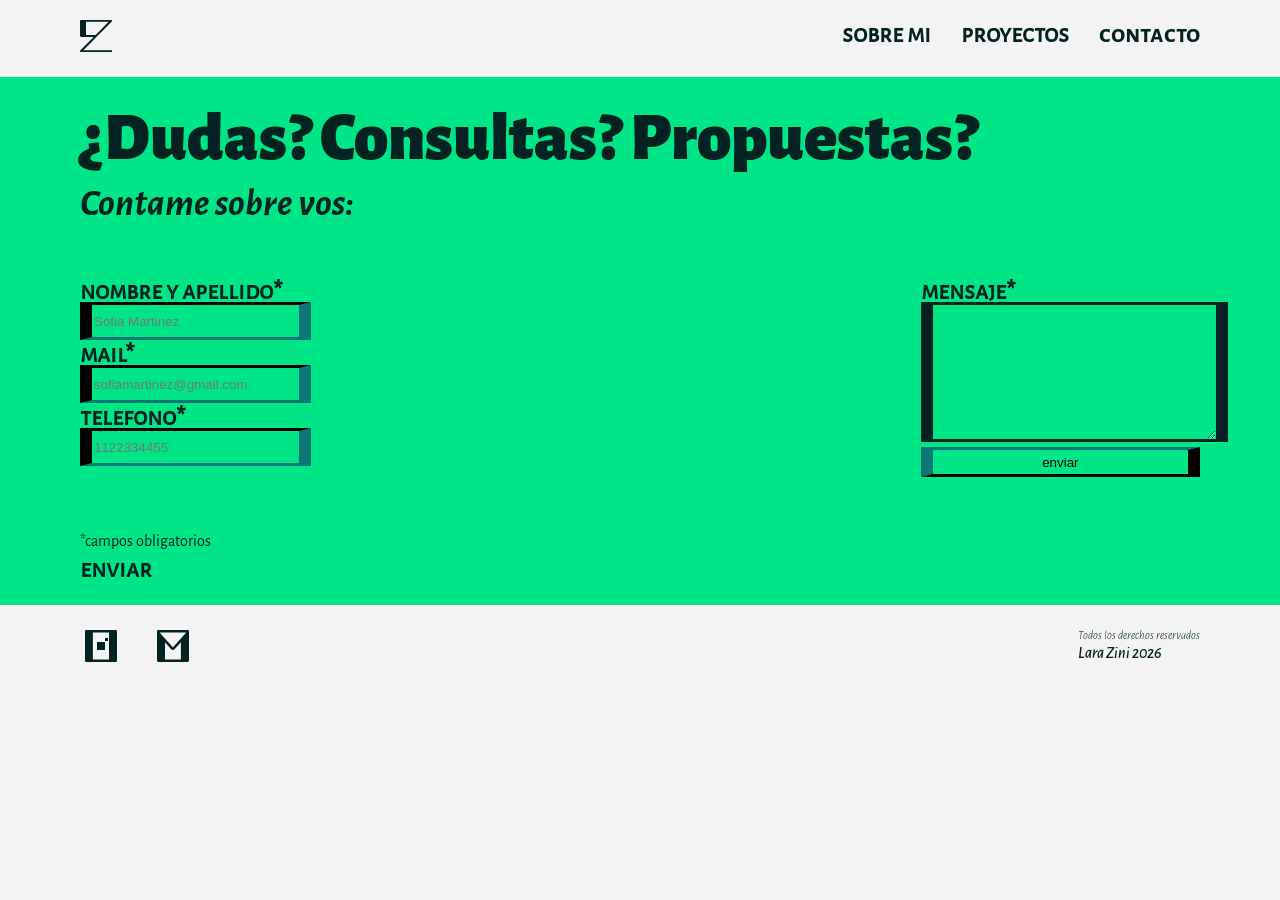
==== contacto.html @ 566a5c64 "cambios html y css" ====
<!DOCTYPE html>
<html>

<head>
    <meta charset="utf-8" />
    <link href="estilos.css" rel="stylesheet">
    <title>ZiniLara_Porfolio</title>
    <link rel="icon" type="image/x-icon" href="img/favicon.ico">
</head>

<body>
    <header>
        <a id="isotipo" href="index.html" target="_self"> <img src="img/isotipo-negro.png" alt="isotipo" width="32px"
                height="32px" /> </a>
        <nav>
            <a href="sobremi.html" target="_self">
                <h4>sobre mi</h4>
            </a>
            <a href="proyectos.html" target="_self">
                <h4>proyectos</h4>
            </a>
            <a href="contacto.html" target="_self">
                <h5>contacto</h5>
            </a>
        </nav>
    </header>

    <main>
        <section id="contacto">
            <h1>¿Dudas? Consultas? Propuestas?</h1>
            <h3>Contame sobre vos:</h3>
            <form method="post" action="" target="_blank" enctype="text/plain">
                <div class="datos">
                    <label for="nombre">
                        <h4>nombre y apellido*</h4>
                    </label>
                    <input type="text" name="nombre" id="nombre" maxlength="30" placeholder="Sofia Martinez" required>
                    <label for="mail">
                        <h4>mail*</h4>
                    </label>
                    <input type="text" name="mail" id="mail" maxlength="30" placeholder="sofiamartinez@gmail.com"
                        required>
                    <label for="telefono">
                        <h4>telefono*</h4>
                    </label>
                    <input type="tel" name="telefono" id="telefono" maxlength="30" placeholder="1122334455" required>
                </div>

                <div class="mensaje">
                    <label for="mensaje">
                        <h4>mensaje*</h4>
                    </label>
                    <textarea name="mensaje" id="mensaje" maxlength="300"></textarea>
                    <input type="submit" value="enviar" class="enviar">
                </div>
            </form>
            <p>*campos obligatorios</p>

            <a class="boton-negro" href="#">
                <h4>enviar</h4>
            </a>
        </section>
    </main>

    <footer>
        <ul id="redes">
            <li>
                <a id="instagram" href="https://www.instagram.com/larazini.dg/?hl=es"><img
                        src="img/icono-instagram-negro.png" alt="icono instagram" width="42px" height="42px" /></a>
            </li>
            <li>
                <a id="mailusuario" href="mailto:larazini08@gmail.com"><img src="img/icono-mail-negro.png"
                        alt="icono mail" width="42px" height="42px" /></a>
            </li>
        </ul>
        <ul id="legales">
            <li>
                <aclaracion>Todos los derechos reservados</aclaracion>
            </li>
            <li>
                <aclaracion2>Lara Zini 2026</aclaracion2>
            </li>
        </ul>
    </footer>
</body>

</html>
---- estilos.css ----
@charset "utf-8";
/*css document*/

/*AJUSTES GENERALES*/
@font-face {
    font-family: 'alegreyasans-regular';
    src: url(fonts/AlegreyaSans-Regular.ttf);
    font-weight: normal;
    font-style: normal;
}

@font-face {
    font-family: 'alegreyasans-lightitalic';
    src: url(fonts/AlegreyaSans-LightItalic.ttf);
    font-weight: lighter;
    font-style: italic;
}

@font-face {
    font-family: 'alegreyasans-mediumitalic';
    src: url(fonts/AlegreyaSans-MediumItalic.ttf);
    font-weight: medium;
    font-style: italic;
}

@font-face {
    font-family: 'alegreyasans-bolditalic';
    src: url(fonts/AlegreyaSans-BoldItalic.ttf);
    font-weight: bold;
    font-style: italic;
}
@font-face {
    font-family: 'alegreyasans-black';
    src: url(fonts/AlegreyaSans-Black.ttf);
    font-weight: bolder;
    font-style: normal;
}

@font-face {
    font-family: 'alegreyasansSC-regular';
    src: url(fonts/AlegreyaSansSC-Regular.ttf);
    font-weight: normal;
    font-style: normal;
}

@font-face {
    font-family: 'alegreyasansSC-bold';
    src: url(fonts/AlegreyaSansSC-Bold.ttf);
    font-weight: bold;
    font-style: normal;
}


/*CARACTERISTICAS*/

body{
    background-color:#F3F3F3;
    font-family:'alegreyasans-regular', sans-serif;
    font-size: 1rem;
    text-wrap: balance;
    color: #042222;
    margin: 0;
    padding: 0;
}


/*ESTILOS TIPOGRÁFICOS*/

h1{
    font-family: 'alegreyasans-black', sans-serif;
    font-size: 4.3rem;
    margin: 0;
}

h2{
    font-family: 'alegreyasansSC-bold', sans-serif;
    font-size: 2.8rem;
    margin: 0;
}

h3{
    font-family: 'alegreyasans-bolditalic', sans-serif;
    font-size: 2.4rem;
    margin: 0
}

h4{
    font-family: 'alegreyasansSC-regular', sans-serif;
    font-size: 1.6rem;
    margin: 0;
}

h5{
    font-family: 'alegreyasansSC-bold', sans-serif;
    font-size: 1.6rem;
    margin: 0;
}

h6{
    font-family: 'alegreyasans-mediumitalic', sans-serif;
    font-size: 1.4rem;
    margin: 0;
}

aclaracion{
    font-family: 'alegreyasans-lightitalic', sans-serif;
    font-size: 0.75rem;
    margin: 0;
}

aclaracion2{
    font-family: 'alegreyasans-mediumitalic', sans-serif;
    font-size: 1rem;
    margin: 0;
}

p{
    font-size: 1rem;
    line-height: 1.75rem;
    margin: 0;
}


/*TODOS LOS HTML*/

header{
    display: flex;
    justify-content: space-between;
    flex-wrap: wrap;
    padding: 20px 0;
    margin: 0 80px;
    gap: 40px;
}

nav{
    display: flex;
    flex-wrap: wrap;
    gap: 30px
}

a{
    text-decoration: none;
    color: #042222;
}

a:hover{
    color: #00E686;
}

.boton{
    color: #00E686;
    border-width: 3px 12px ;
    border-color: #042222;
}

.boton:hover{
    color: #F3F3F3;
    background-color: #00E686;
}

.boton-negro{
    border-width: 3px 12px ;
    border-color: #042222;
}

.boton-negro:hover{
    color: #00E686;
    background-color: #042222;
}

#isotipo:hover{
    content: url(img/isotipo-verde.png);
    width: 32px; height: 32px;
}

ul{
    list-style: none;
    margin: 0;
    padding: 0;
}

footer{
    display: flex;
    justify-content: space-between;
    flex-wrap: wrap;
    padding: 20px 0;
    margin: 0 80px;
}

#instagram:hover{
    content: url(img/icono-instagram-verde.png);
}

#mail:hover{
    content: url(img/icono-mail-verde.png);
}

#redes{
    display: flex;
    gap: 30px;
}


/*INDEX HTML*/
section{
padding: 20px 0;
}

#bienvenida{
    display: flex;
    justify-content: space-between;
    gap: 50px;
    margin: 0 80px;
}

#bienvenida article{
    display: flex;
    max-width: 431px;
    flex-direction: column;
    justify-content: center;
    gap: 30px;
}

#proyectos-destacados{
    background-color: #00E686;
    padding: 20px 80px;
}

#proyectos-destacados h2{
    color: #042222;
}

#signos-pregunta{
    display: flex;
    justify-content: space-between;
    gap: 50px;
    margin: 0 80px;
}

#signos-pregunta article{
    display: flex;
    flex-direction: column;
    justify-content: center;
    gap: 30px;
}

/*SOBRE MI HTML*/

#sobremi{
    background-color: #00E686;
    display: flex;
    justify-content: center;
    flex-wrap: wrap;
    gap: 40px;
}

#sobremi article{
    max-width: 514px;
}

h2{
    color: #00E686;
}

#informacion{
    display: flex;
    justify-content: space-evenly;
    flex-wrap: wrap;
    gap: 40px;
}

#formacion{
    max-width: 388px;
}

/*PROYECTOS HTML*/


/*CONTACTO HTML*/

#contacto{
    background-color: #00E686;
    padding: 20px 80px;
}

form{
    width: 100%;
    height: auto;
    display: flex;
    flex-wrap: wrap;
    flex-direction: row;
    justify-content: space-between;
    padding: 50px 0;
}

label{
    display: block;
    height: 25px;
}

input{
    width: 100%;
    height: 30px;
    border-width: 3px 12px ;
    border-color: #042222;
    background-color: #00E686;
}

textarea{
    width: 100%;
    height: 130px;
    border-width: 3px 12px ;
    border-color: #042222;
    background-color: #00E686;
}
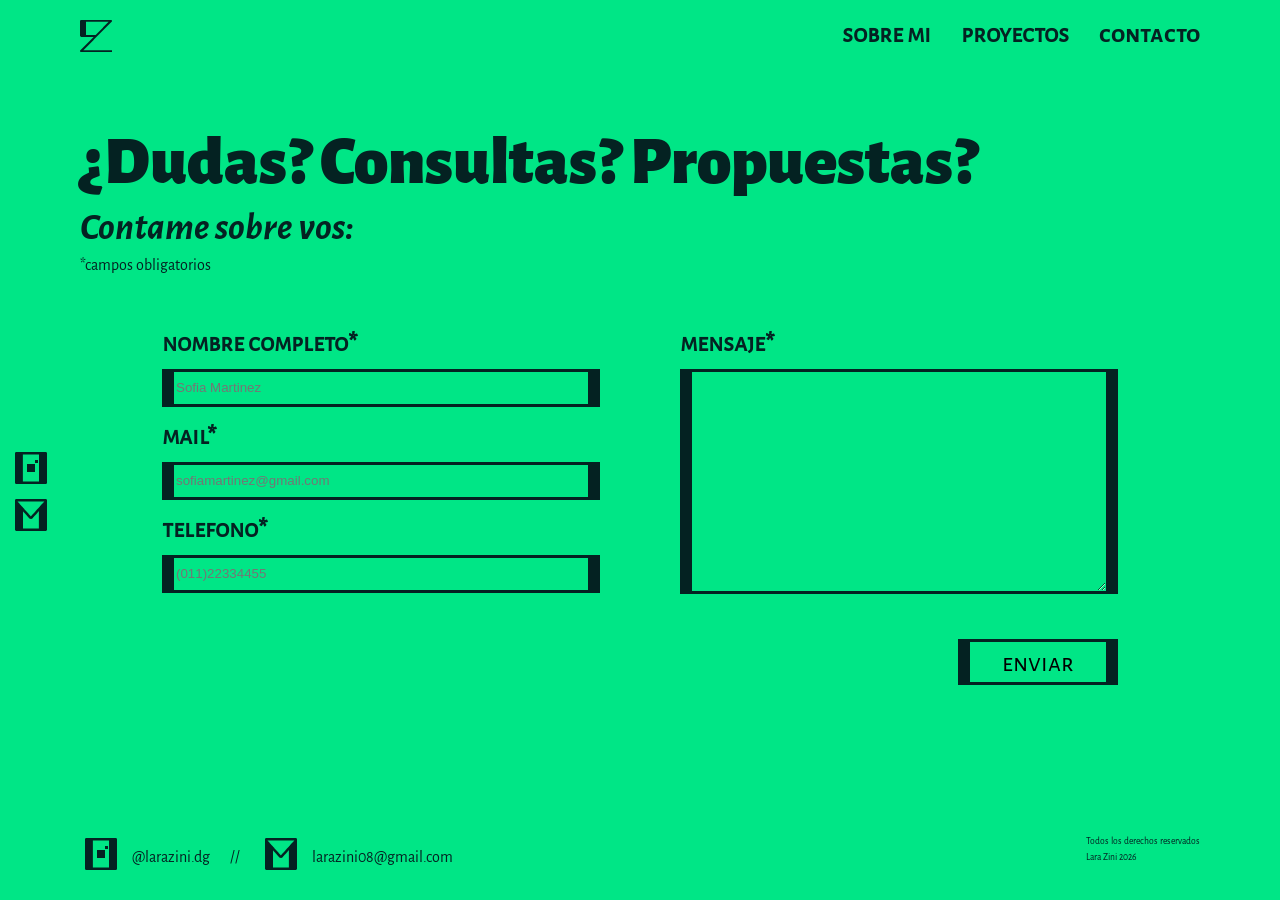
==== commit e80d4a59: "html y css" ====
--- a/contacto.html
+++ b/contacto.html
@@ -3,15 +3,19 @@
 
 <head>
     <meta charset="utf-8" />
+    <meta name="viewport" content="width=device-width, initial-scale=1.0">
+    <meta name="author" content="Lara Zini">
+    <meta name="keywords" content="diseñador gráfico, branding, identidad de marca, diseño editorial, fotógrafo">
     <link href="estilos.css" rel="stylesheet">
     <title>ZiniLara_Porfolio</title>
     <link rel="icon" type="image/x-icon" href="img/favicon.ico">
 </head>
 
-<body>
+<body id="contacto-body">
     <header>
-        <a id="isotipo" href="index.html" target="_self"> <img src="img/isotipo-negro.png" alt="isotipo" width="32px"
-                height="32px" /> </a>
+        <a href="index.html" target="_self">
+            <div class="isotipo"></div>
+        </a>
         <nav>
             <a href="sobremi.html" target="_self">
                 <h4>sobre mi</h4>
@@ -26,59 +30,74 @@
     </header>
 
     <main>
+
+        <section id="fijo">
+            <ul id="fijo-ul">
+                <li>
+                    <a class="instagram" href="https://www.instagram.com/larazini.dg/?hl=es" target="_blank"><img
+                            src="img/icono-instagram-negro.png" alt="icono instagram" width="42px" height="42px" /></a>
+                </li>
+                <li>
+                    <a class="mail" href="mailto:larazini08@gmail.com" target="_blank"><img src="img/icono-mail-negro.png"
+                            alt="icono mail" width="42px" height="42px" /></a>
+                </li>
+            </ul>
+        </section>
+
         <section id="contacto">
             <h1>¿Dudas? Consultas? Propuestas?</h1>
             <h3>Contame sobre vos:</h3>
+            <p>*campos obligatorios</p>
             <form method="post" action="" target="_blank" enctype="text/plain">
                 <div class="datos">
                     <label for="nombre">
-                        <h4>nombre y apellido*</h4>
+                        <h4>nombre completo*</h4>
                     </label>
-                    <input type="text" name="nombre" id="nombre" maxlength="30" placeholder="Sofia Martinez" required>
+                    <input type="text" name="nombre" id="nombre" maxlength="40" placeholder="Sofia Martinez" required>
                     <label for="mail">
                         <h4>mail*</h4>
                     </label>
-                    <input type="text" name="mail" id="mail" maxlength="30" placeholder="sofiamartinez@gmail.com"
+                    <input type="email" name="mail" id="mail" maxlength="40" placeholder="sofiamartinez@gmail.com"
                         required>
                     <label for="telefono">
                         <h4>telefono*</h4>
                     </label>
-                    <input type="tel" name="telefono" id="telefono" maxlength="30" placeholder="1122334455" required>
+                    <input type="tel" name="telefono" id="telefono" maxlength="40" placeholder="(011)22334455" required>
                 </div>
 
                 <div class="mensaje">
                     <label for="mensaje">
                         <h4>mensaje*</h4>
                     </label>
-                    <textarea name="mensaje" id="mensaje" maxlength="300"></textarea>
-                    <input type="submit" value="enviar" class="enviar">
+                    <textarea name="mensaje" id="mensaje" maxlength="300" required></textarea>
+                    <div class="boton-enviar">
+                        <input type="submit" value="enviar" class="enviar">
+                    </div>
                 </div>
             </form>
-            <p>*campos obligatorios</p>
-
-            <a class="boton-negro" href="#">
-                <h4>enviar</h4>
-            </a>
         </section>
     </main>
 
     <footer>
-        <ul id="redes">
+        <ul class="redes">
             <li>
-                <a id="instagram" href="https://www.instagram.com/larazini.dg/?hl=es"><img
+                <a class="instagram" href="https://www.instagram.com/larazini.dg/?hl=es" target="_blank"><img
                         src="img/icono-instagram-negro.png" alt="icono instagram" width="42px" height="42px" /></a>
+                <p>@larazini.dg</p>
             </li>
+            <li><p>//</p></li>
             <li>
-                <a id="mailusuario" href="mailto:larazini08@gmail.com"><img src="img/icono-mail-negro.png"
+                <a class="mail" href="mailto:larazini08@gmail.com" target="_blank"><img src="img/icono-mail-negro.png"
                         alt="icono mail" width="42px" height="42px" /></a>
+                <p>larazini08@gmail.com</p>
             </li>
         </ul>
         <ul id="legales">
             <li>
-                <aclaracion>Todos los derechos reservados</aclaracion>
+                <p>Todos los derechos reservados</p>
             </li>
             <li>
-                <aclaracion2>Lara Zini 2026</aclaracion2>
+                <p>Lara Zini 2026</p>
             </li>
         </ul>
     </footer>
--- a/estilos.css
+++ b/estilos.css
@@ -54,17 +54,20 @@
 /*CARACTERISTICAS*/
 
 body{
-    background-color:#F3F3F3;
+    background-color:var(--blanco);
     font-family:'alegreyasans-regular', sans-serif;
-    font-size: 1rem;
     text-wrap: balance;
-    color: #042222;
+    color:var(--negro);
     margin: 0;
     padding: 0;
-}
-
-
-/*ESTILOS TIPOGRÁFICOS*/
+    min-height: 100vh;
+    display: flex;
+    flex-direction: column;
+    justify-content: space-between;
+}
+
+
+/*ESTILOS*/
 
 h1{
     font-family: 'alegreyasans-black', sans-serif;
@@ -102,24 +105,17 @@
     margin: 0;
 }
 
-aclaracion{
-    font-family: 'alegreyasans-lightitalic', sans-serif;
-    font-size: 0.75rem;
-    margin: 0;
-}
-
-aclaracion2{
-    font-family: 'alegreyasans-mediumitalic', sans-serif;
-    font-size: 1rem;
-    margin: 0;
-}
-
 p{
     font-size: 1rem;
     line-height: 1.75rem;
     margin: 0;
 }
 
+:root{
+    --blanco:#F3F3F3;
+    --verde:#00E686;
+    --negro: #042222;
+}
 
 /*TODOS LOS HTML*/
 
@@ -138,39 +134,62 @@
     gap: 30px
 }
 
+.isotipo{
+    background-image: url(img/isotipo-negro.png); width: 32px; height: 32px;
+}
+
+.isotipo:hover{
+    content: url(img/isotipo-verde.png);
+    width: 32px; height: 32px;
+}
+
 a{
     text-decoration: none;
-    color: #042222;
+    color:var(--negro);
 }
 
 a:hover{
-    color: #00E686;
+    color: var(--verde);
+}
+
+#fijo{
+    background-color: var(--verde);
+    position: fixed;
+    top: 48%;
+    left: 0%;
+    padding: 15px 15px 15px 10px;
 }
 
 .boton{
-    color: #00E686;
+    color:var(--verde);
     border-width: 3px 12px ;
-    border-color: #042222;
+    border-color: var(--verde);
+    border-style: solid;
+    border-radius: 1px;
+    width: 160px;
+    text-align: center;
+    padding: 5px 0;
 }
 
 .boton:hover{
-    color: #F3F3F3;
-    background-color: #00E686;
+    color: var(--blanco);
+    background-color: var(--verde);
 }
 
 .boton-negro{
     border-width: 3px 12px ;
-    border-color: #042222;
+    border-color: var(--negro);
+    border-style: solid;
+    border-radius: 1px;
+    width: 160px;
+    padding: 5px 0;
+    display: flex;
+    justify-content: center;
 }
 
 .boton-negro:hover{
-    color: #00E686;
-    background-color: #042222;
-}
-
-#isotipo:hover{
-    content: url(img/isotipo-verde.png);
-    width: 32px; height: 32px;
+    color: var(--verde);
+    background-color: var(--negro);
 }
 
 ul{
@@ -185,30 +204,44 @@
     flex-wrap: wrap;
     padding: 20px 0;
     margin: 0 80px;
-}
-
-#instagram:hover{
+    gap: 15px;
+}
+
+.redes li{
+    display: flex;
+    align-items: center;
+    gap: 10px;
+}
+
+.instagram:hover{
     content: url(img/icono-instagram-verde.png);
 }
 
-#mail:hover{
+.mail:hover{
     content: url(img/icono-mail-verde.png);
 }
 
-#redes{
-    display: flex;
-    gap: 30px;
+.redes{
+    display: flex;
+    gap: 20px;
+    flex-wrap: wrap;
+}
+
+#legales p{
+    font-size: 0.6rem;
+    line-height: 1rem;
 }
 
 
 /*INDEX HTML*/
 section{
-padding: 20px 0;
+padding: 40px 0;
 }
 
 #bienvenida{
     display: flex;
     justify-content: space-between;
+    flex-wrap: wrap;
     gap: 50px;
     margin: 0 80px;
 }
@@ -218,21 +251,36 @@
     max-width: 431px;
     flex-direction: column;
     justify-content: center;
-    gap: 30px;
+    gap: 40px;
+}
+
+#boton-bienvenida{
+    display: flex;
+    justify-content: center;
 }
 
 #proyectos-destacados{
-    background-color: #00E686;
-    padding: 20px 80px;
+    background-color:var(--verde);
+    padding: 40px 80px;
+    display: flex;
+    flex-direction: column;
+    align-content: center;
+    flex-wrap: wrap;
 }
 
 #proyectos-destacados h2{
-    color: #042222;
+    color: var(--negro);
+}
+
+#proyectos-destacados div{
+    display: flex;
+    justify-content: flex-end;
 }
 
 #signos-pregunta{
     display: flex;
-    justify-content: space-between;
+    justify-content: center;
+    flex-wrap: wrap;
     gap: 50px;
     margin: 0 80px;
 }
@@ -241,45 +289,169 @@
     display: flex;
     flex-direction: column;
     justify-content: center;
+    align-items: center;
     gap: 30px;
 }
 
 /*SOBRE MI HTML*/
 
 #sobremi{
-    background-color: #00E686;
-    display: flex;
-    justify-content: center;
-    flex-wrap: wrap;
+    background-color:var(--verde);
+    display: flex;
+    justify-content: center;
+    flex-wrap: wrap;
+    align-items: center;
     gap: 40px;
+    padding: 70px 20px;
 }
 
 #sobremi article{
-    max-width: 514px;
+    max-width: 415px;
+    display: flex;
+    flex-direction: column;
+    gap: 15px;
 }
 
 h2{
-    color: #00E686;
+    color:var(--verde);
 }
 
 #informacion{
     display: flex;
-    justify-content: space-evenly;
+    justify-content: center;
     flex-wrap: wrap;
     gap: 40px;
-}
-
-#formacion{
+    padding: 20px;
+}
+
+#informacion div{
     max-width: 388px;
 }
 
+#formacion, #certificacion, #habilidades, #experiencia{
+    display: flex;
+    flex-direction: column;
+    gap: 15px;
+}
+
+#habilidades div{
+    display: flex;
+    gap: 20px;
+}
+
+#experiencia div{
+    display: flex;
+    gap: 20px;
+}
+
+#informacion p {
+    font-family: 'alegreyasans-mediumitalic', sans-serif;
+}
+
 /*PROYECTOS HTML*/
 
+#proyectos{
+    display: flex;
+    flex-direction: column;
+    margin: 0 80px;
+}
+
+.galeria{
+    display: flex;
+    justify-content: center;
+    flex-wrap: wrap;
+    gap: 40px;
+    padding: 40px 0;
+}
+
+/*HOVER MINIATURAS*/
+
+#galeria-disco a{
+    display: inline-block;
+    background-image: url(img/proyectos/disco/disco-thumbnal-hover.jpg);
+    background-size: 410px 308px;
+    background-position: center;
+}
+
+#galeria-disco a:hover img{
+    opacity: 0;
+    transition: opacity 0.3s ease;
+}
+
+
+#galeria-landscape a{
+    display: inline-block;
+    background-image: url(img/proyectos/landscape/landscape-thumbnal-hover.jpg);
+    background-size: 410px 308px;
+    background-position: center;
+}
+
+#galeria-landscape a:hover img{
+    opacity: 0;
+    transition: opacity 0.3s ease;
+}
+
+
+#galeria-libro a{
+    display: inline-block;
+    background-image: url(img/proyectos/libro/libro-thumbnal-hover.jpg);
+    background-size: 410px 308px;
+    background-position: center;
+}
+
+#galeria-libro a:hover img{
+    opacity: 0;
+    transition: opacity 0.3s ease;
+}
+
+
+#galeria-festival a{
+    display: inline-block;
+    background-image: url(img/proyectos/festival/festival-thumbnal-hover.jpg);
+    background-size: 410px 308px;
+    background-position: center;
+}
+
+#galeria-festival a:hover img{
+    opacity: 0;
+    transition: opacity 0.3s ease;
+}
+
+
+#galeria-fotoproducto a{
+    display: inline-block;
+    background-image: url(img/proyectos/fotoproducto/fotoproducto-thumbnal-hover.jpg);
+    background-size: 410px 308px;
+    background-position: center;
+}
+
+#galeria-fotoproducto a:hover img{
+    opacity: 0;
+    transition: opacity 0.3s ease;
+}
+
+
+#galeria-modelo a{
+    display: inline-block;
+    background-image: url(img/proyectos/modelo/modelo-thumbnal-hover.jpg);
+    background-size: 410px 308px;
+    background-position: center;
+}
+
+#galeria-modelo a:hover img{
+    opacity: 0;
+    transition: opacity 0.3s ease;
+}
+
+
 
 /*CONTACTO HTML*/
 
+#contacto-body{
+    background-color: var(--verde);
+}
+
 #contacto{
-    background-color: #00E686;
     padding: 20px 80px;
 }
 
@@ -289,8 +461,21 @@
     display: flex;
     flex-wrap: wrap;
     flex-direction: row;
-    justify-content: space-between;
+    justify-content: center;
     padding: 50px 0;
+    gap: 80px;
+}
+
+.datos{
+    display: flex;
+    flex-direction: column;
+    gap: 15px;
+}
+
+.mensaje{
+    display: flex;
+    flex-direction: column;
+    gap: 15px;
 }
 
 label{
@@ -299,17 +484,88 @@
 }
 
 input{
-    width: 100%;
+    width: 410px;
     height: 30px;
     border-width: 3px 12px ;
-    border-color: #042222;
-    background-color: #00E686;
+    border-color:var(--negro);
+    border-style: solid;
+    background-color:var(--verde);
+}
+
+.enviar{
+    width: 160px;
+    text-align: center;
+    padding: 20px 0;
+    font-family: 'alegreyasansSC-regular', sans-serif;
+    font-size: 1.6rem;
+    margin: 0;
+    line-height: 0.2rem;
+}
+
+.enviar:hover{
+    color: var(--verde);
+    background-color: var(--negro);
+}
+
+.boton-enviar{
+    display: flex;
+    justify-content: flex-end;
+    padding: 30px 0;
+    border-radius: 1px;
 }
 
 textarea{
-    width: 100%;
-    height: 130px;
+    width:410px;
+    height: 215px;
     border-width: 3px 12px ;
-    border-color: #042222;
-    background-color: #00E686;
-}
+    border-color: var(--negro);
+    border-style: solid;
+    background-color:var(--verde);
+}
+
+/*MEDIA QUERIES*/
+
+@media screen and (max-width: 600px){
+    #bienvenida, #signos-pregunta{
+        margin:0 30px
+    }
+
+    h1{
+        font-size: 3rem;
+    }
+
+    h2{
+        font-size: 2.1rem;
+    }
+
+    h4{
+        font-size: 1.3rem;
+    }
+
+    h6{
+        font-size: 1rem;
+    }
+
+    p{
+        font-size: 0.8rem;
+    }
+
+    header{
+        margin: 0 20px;
+    }
+
+    footer{
+        margin: 0 20px;
+        flex-wrap: wrap;
+    }
+
+    #logo-lara, #logo-zini{
+        width: 71px;
+        height: 236px;
+    }
+
+    #signo-abre, #signo-cierra{
+        width: 44px;
+        height: 65px;
+    }
+}
